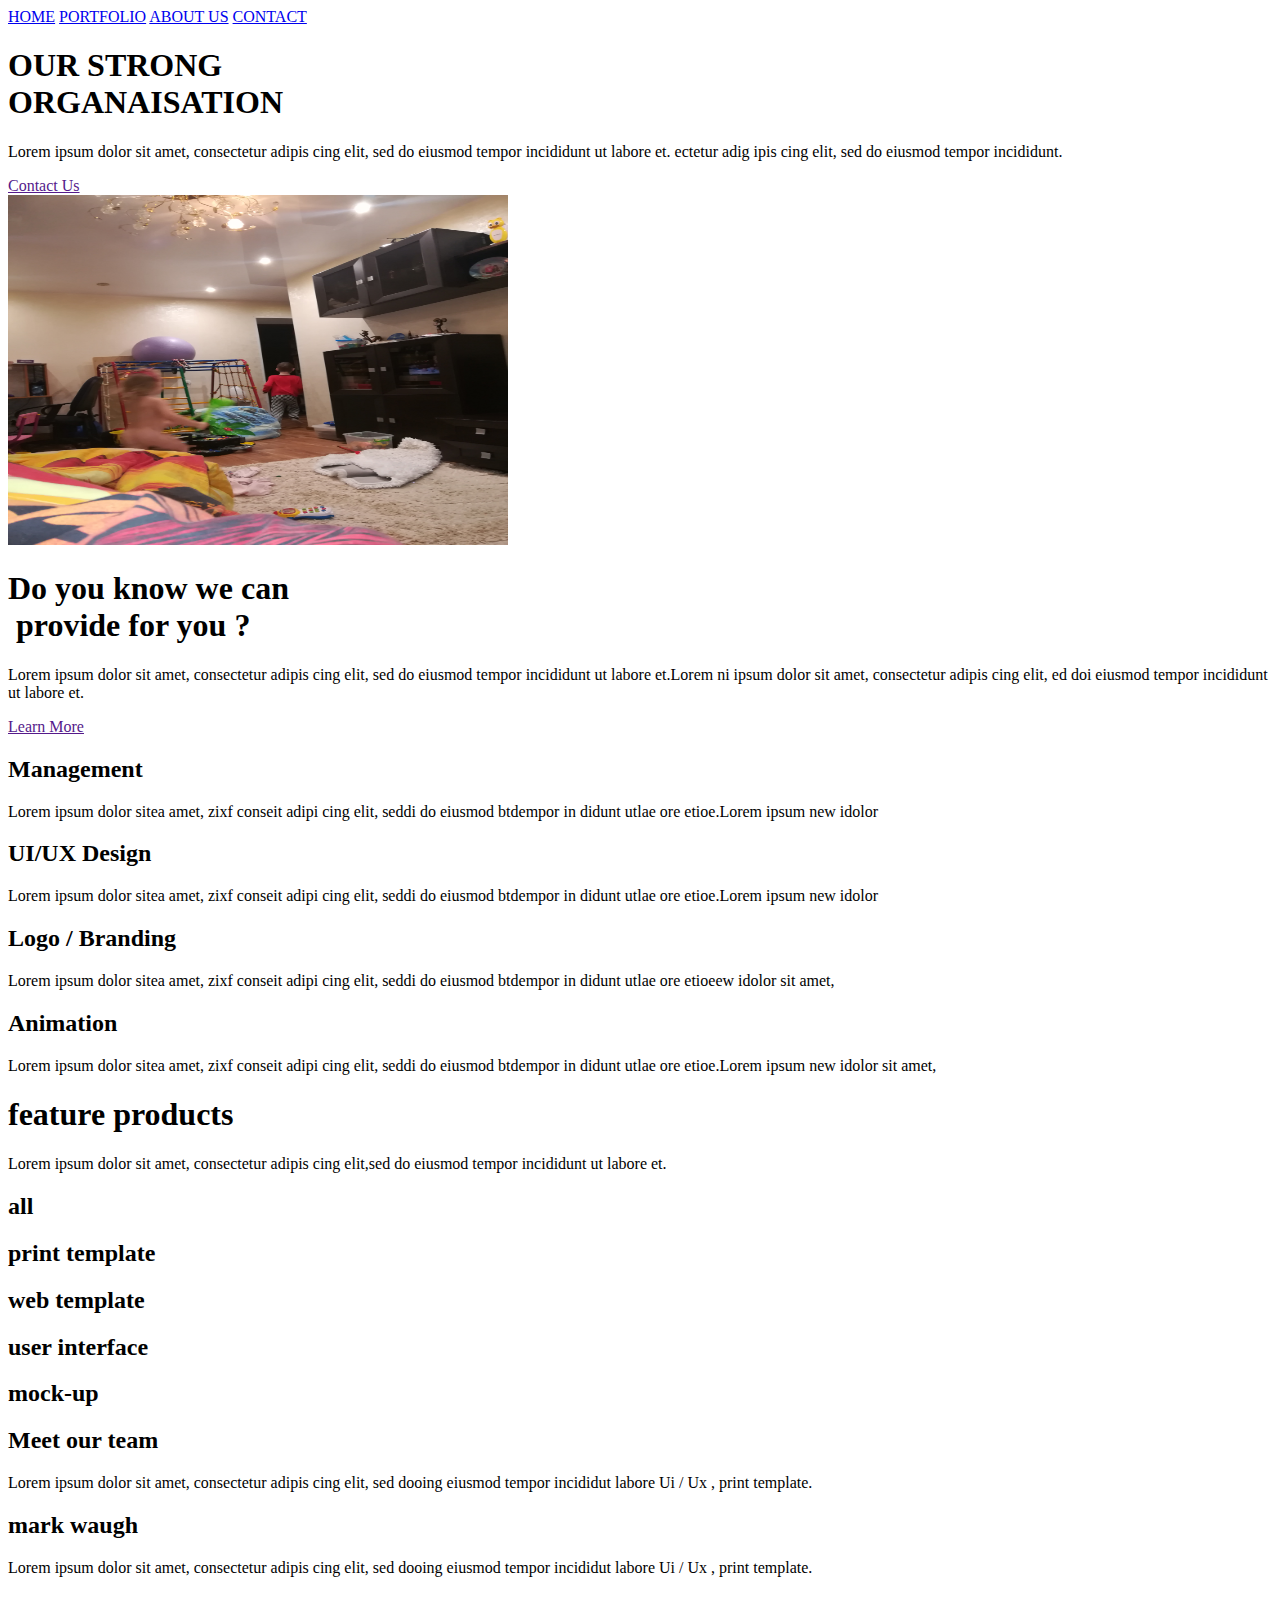
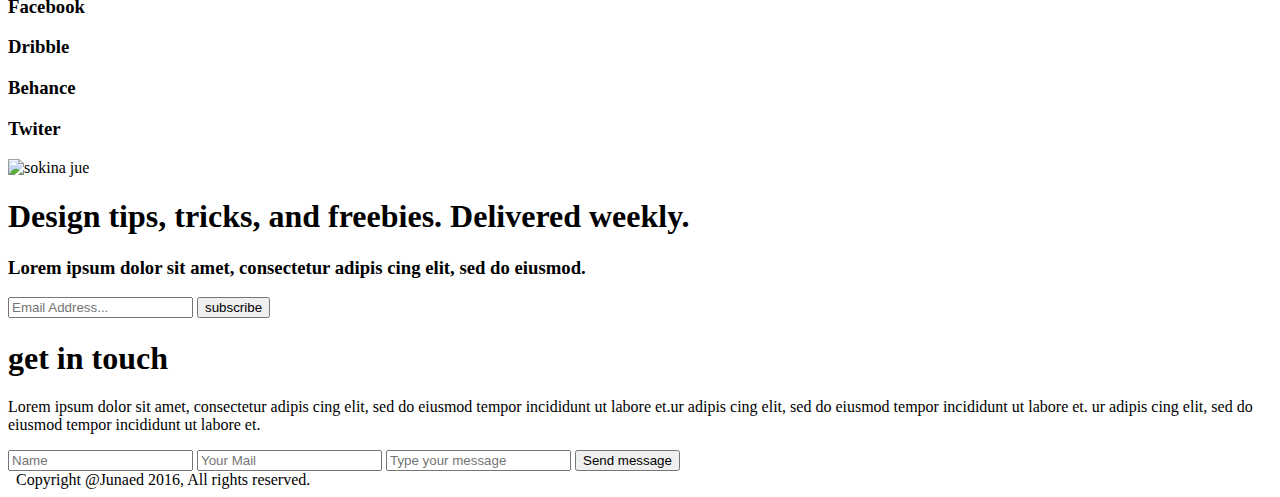
==== index.html @ 3de80346 "Add files via upload" ====
<!doctype html>
<html lang="EN">
<head>
	<meta charset="utf-8">
	<title>Практическое задание 2.14</title>
	<link rel="stylesheet" href="css/style.css">
</head>
<body>
		<div class="item-wrapper">
			<div class="item-shapka">
				<a class="item" href="#">HOME</a>
				<a class="item" href="#">PORTFOLIO</a>
				<a class="item" href="#">ABOUT US</a>
				<a class="item" href="#">CONTACT</a>
			</div>
		</div>
		<div class="intro">
			<div class="intro-wrapper">
		<h1>OUR STRONG <br> ORGANAISATION</h1>
		<p class="intro-text">Lorem ipsum dolor sit amet, consectetur adipis cing elit, sed do eiusmod tempor incididunt  ut labore et. ectetur adig ipis cing elit, sed do eiusmod tempor incididunt.</p>
		<a class="contact-link" href="">Contact Us</a>
		<div>
			<a href=""><img src="images/image01.jpg" alt="картинка" width="500" height="350"></a>
		</div>
		<div class="2">
			<h1>Do you know we can<br>  provide for you ?</h1>
			<p>Lorem ipsum dolor sit amet, consectetur adipis cing elit, sed do eiusmod tempor incididunt ut labore et.Lorem ni ipsum dolor sit amet, consectetur adipis cing elit, ed doi eiusmod tempor incididunt ut labore et.</p>
			<a href="">Learn More</a>
		</div>
		<div>
			<h2>Management</h2>
			<p>Lorem ipsum dolor sitea amet, zixf conseit  adipi cing elit, seddi do eiusmod btdempor in didunt utlae ore etioe.Lorem ipsum new idolor</p>
			<h2>UI/UX Design</h2>
			<p>Lorem ipsum dolor sitea amet, zixf conseit  adipi cing elit, seddi do eiusmod btdempor in didunt utlae ore etioe.Lorem ipsum new idolor </p>
			<h2>Logo / Branding</h2>
			<p>Lorem ipsum dolor sitea amet, zixf conseit  adipi cing elit, seddi do eiusmod btdempor in didunt utlae ore etioeew idolor sit amet,</p>
			<h2>Animation</h2>
			<p>Lorem ipsum dolor sitea amet, zixf conseit  adipi cing elit, seddi do eiusmod btdempor in didunt utlae ore etioe.Lorem ipsum new idolor sit amet,</p>
		</div>
		<h1>feature products</h1>
		<p>Lorem ipsum dolor sit amet, consectetur adipis cing elit,sed do eiusmod tempor incididunt ut labore et.</p>
		<h2>all</h2>
		<h2>print template</h2>
		<h2>web template</h2>
		<h2>user interface</h2>
		<h2>mock-up</h2>
		<div>
			<h2>Meet our team</h2>
			<p>Lorem ipsum dolor sit amet, consectetur adipis cing elit, sed dooing eiusmod tempor incididut labore Ui / Ux , print template.</p>
		</div>
		<div>
			<h2>mark waugh</h2>
			<p>Lorem ipsum dolor sit amet, consectetur adipis cing elit, sed dooing eiusmod tempor incididut labore Ui / Ux , print template.</p>
			<h3>Facebook</h3>
			<h3>Dribble</h3>
			<h3>Behance</h3>
			<h3>Twiter</h3>
		</div>
		<div>
			<img src="" href="" alt="sokina jue">
			<img src="" href="" alt="">
			<img src="" href="" alt="">
			<img src="" href="" alt="">
		</div>
		<div>
			<h1>Design tips, tricks, and freebies. Delivered weekly.</h1>
			<h3>Lorem ipsum dolor sit amet, consectetur adipis cing elit, sed do eiusmod.</h3>
			<form action="" method="get">
				<input type="email" name="Email" placeholder="Email Address...">
				<button type="submit">subscribe</button>
			</form>
		</div>
		<div>
			<h1>get in touch</h1>
			<p>Lorem ipsum dolor sit amet, consectetur adipis cing elit, sed do eiusmod tempor incididunt ut labore et.ur adipis cing elit, sed do eiusmod tempor incididunt ut labore et. ur adipis cing elit, sed do eiusmod tempor incididunt ut labore et.</p>
		</div>
		<form action="" method="get">
				<input type="text" name="login" placeholder="Name">
				<input type="email" name="Email" placeholder="Your Mail">
				<input type="text" name="message" placeholder="Type your message">
				<button type="submit">Send message</button>
		</form>

	<footer>&nbsp; Copyright @Junaed 2016, All rights reserved.</footer>
</body>
</html>
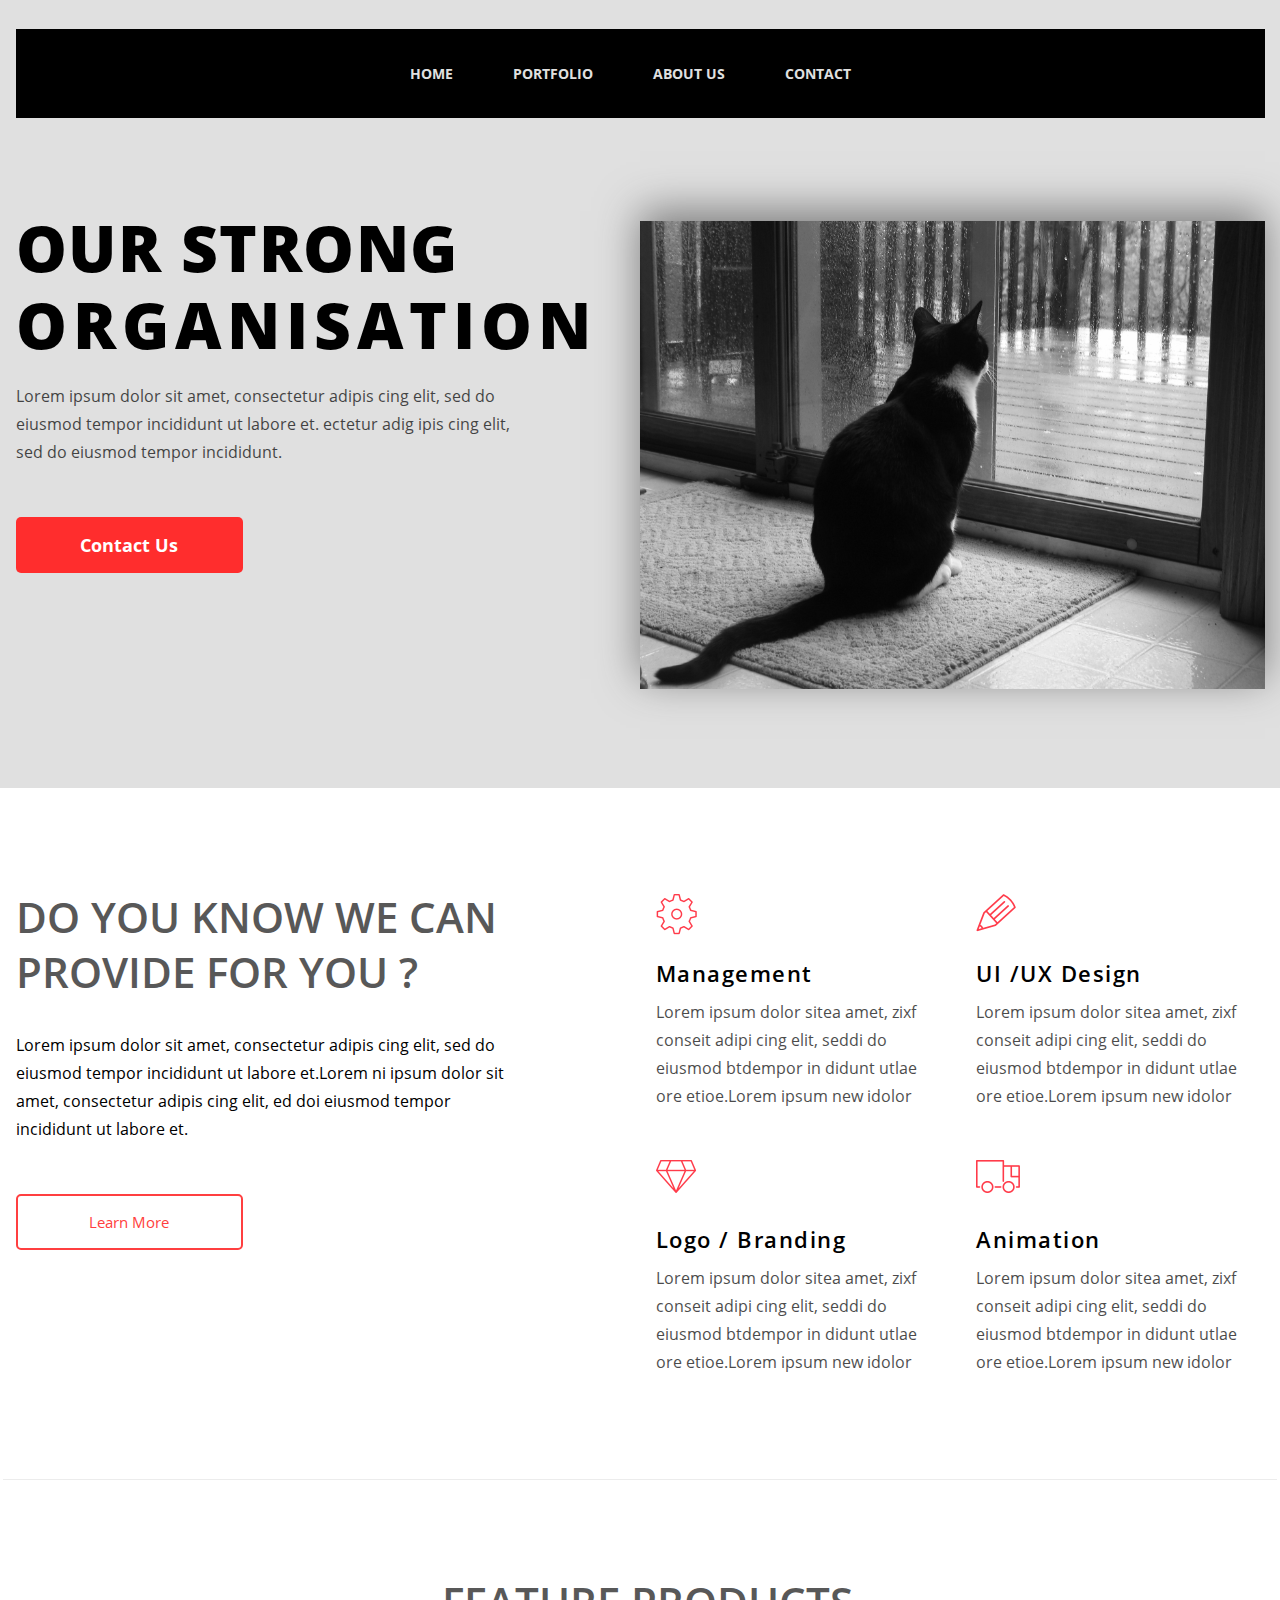
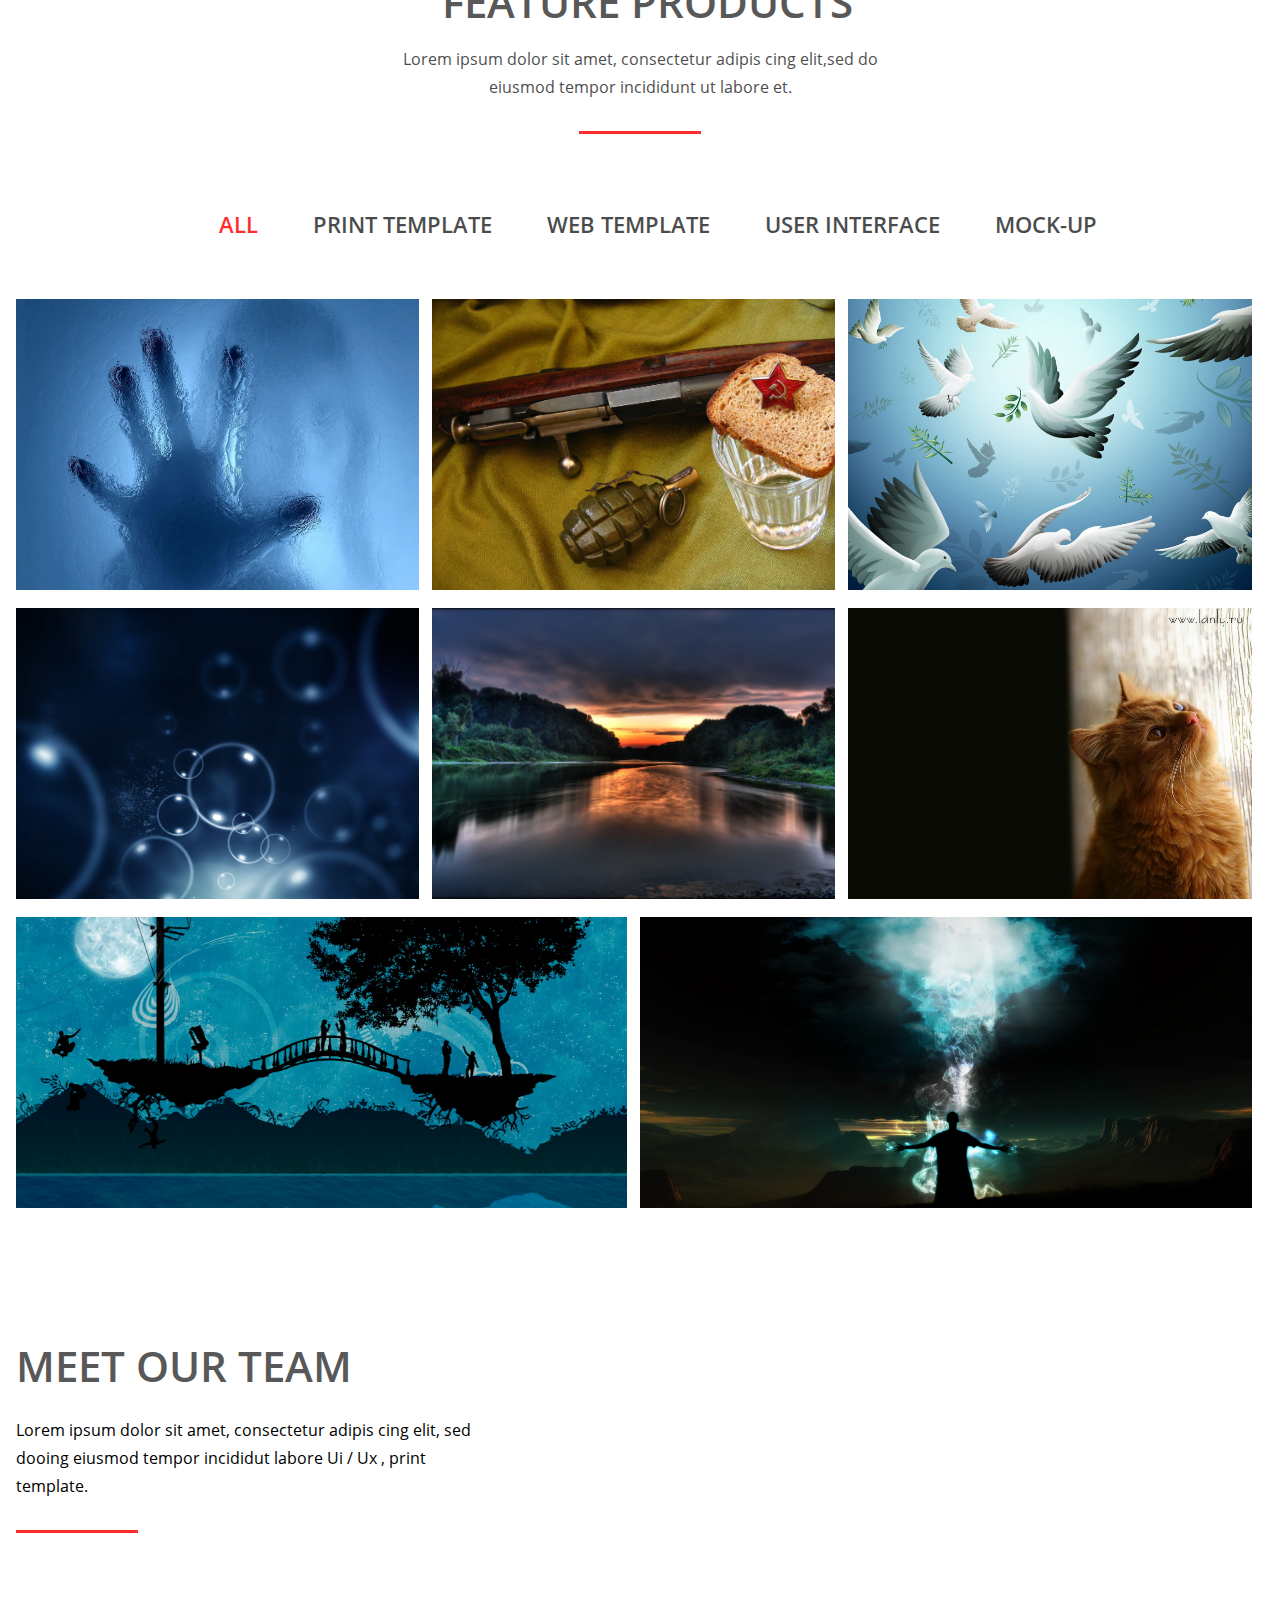
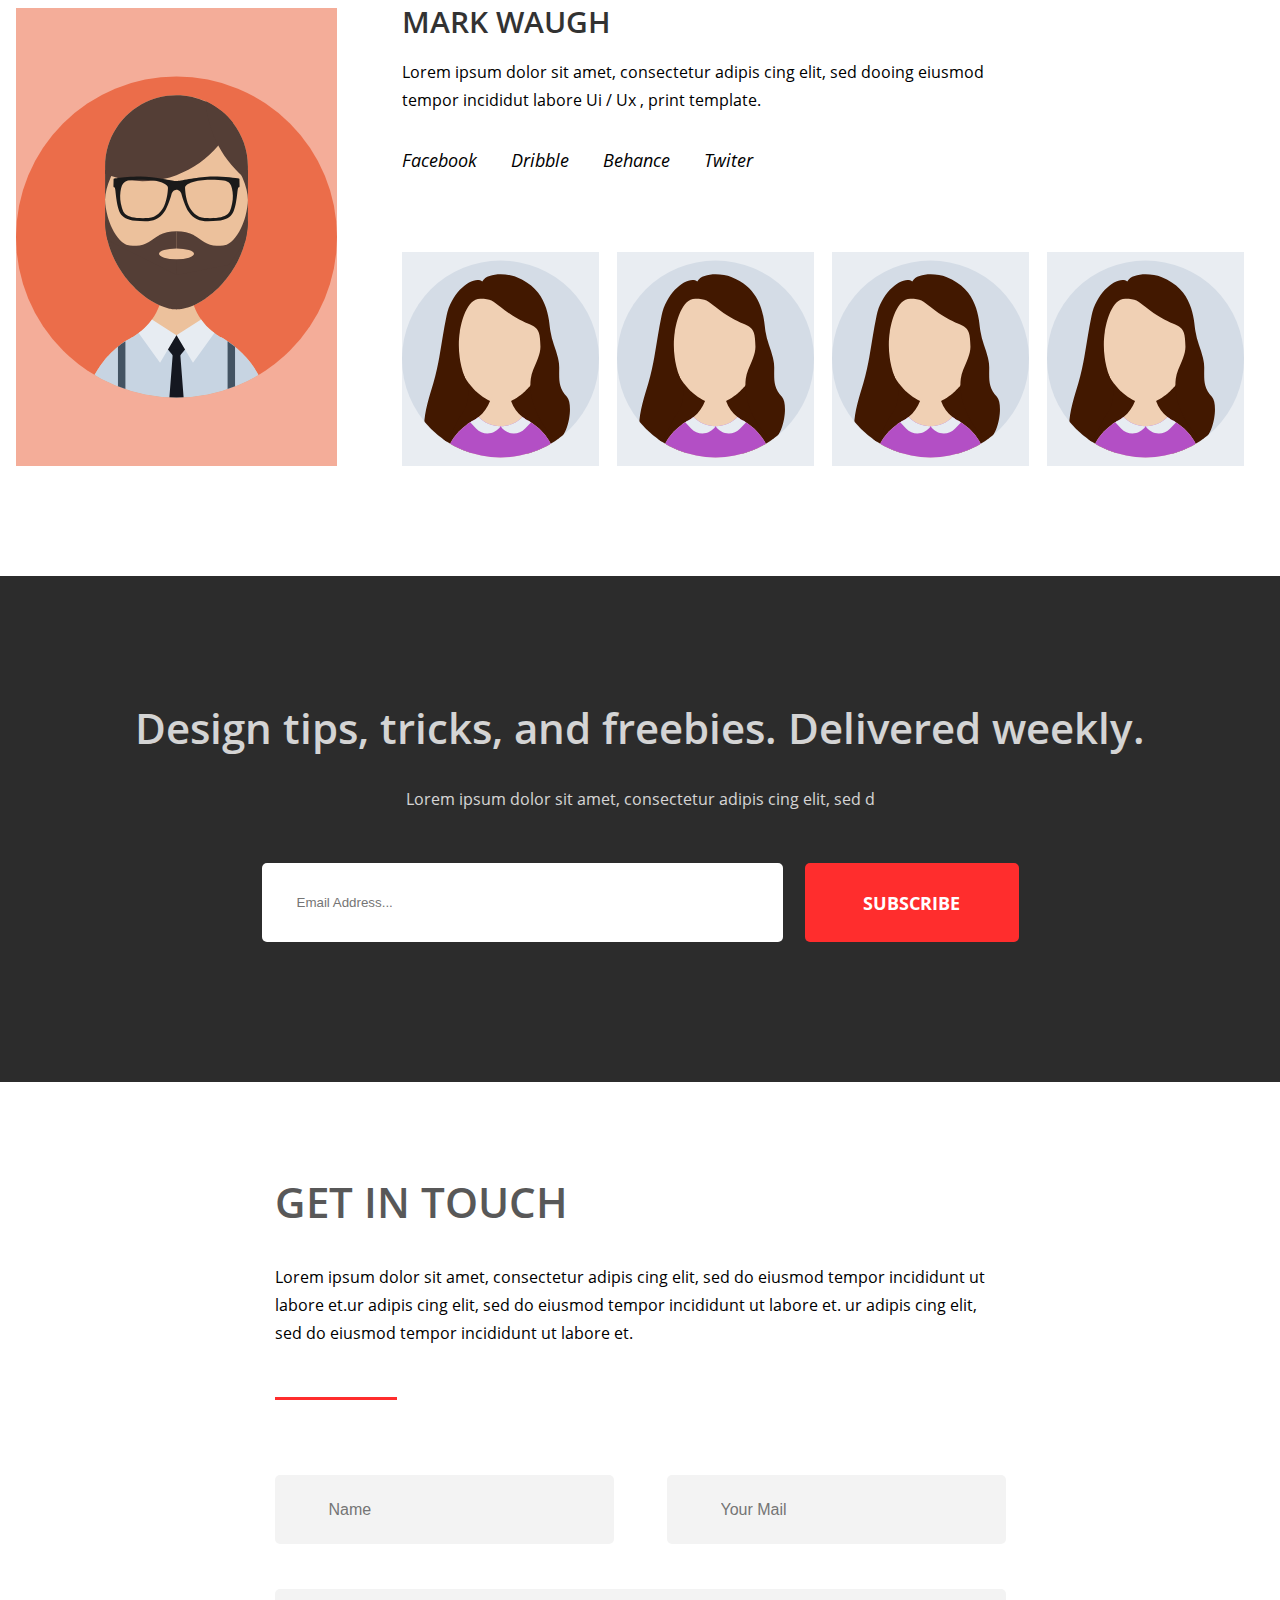
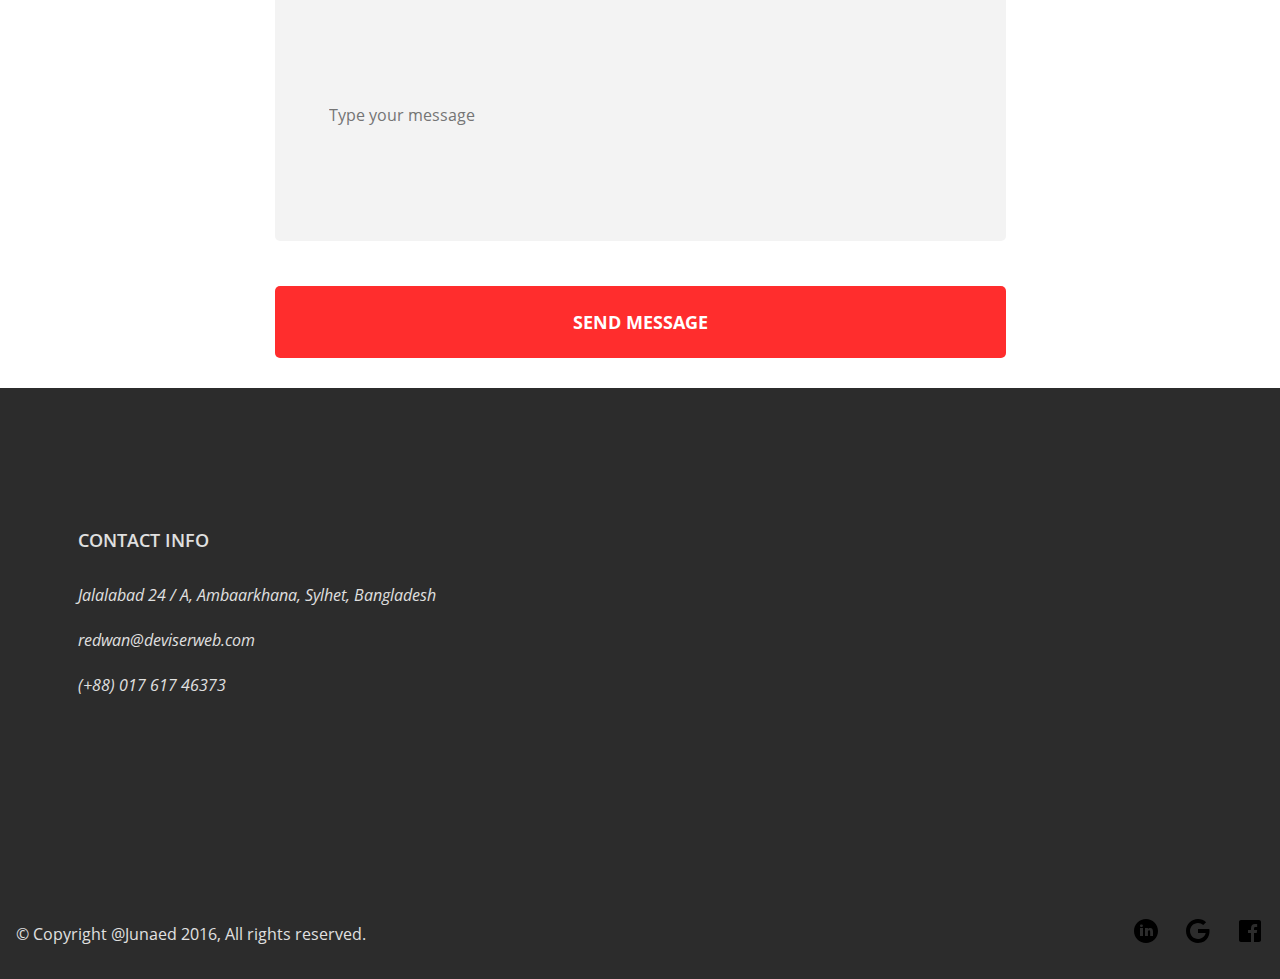
==== commit f8fb0a4c: "Как бы не отчислили за неуспеваемость." ====
--- a/index.html
+++ b/index.html
@@ -1,87 +1,202 @@
-<!doctype html>
+<!DOCTYPE html>
 <html lang="EN">
 <head>
 	<meta charset="utf-8">
-	<title>Практическое задание 2.14</title>
+	<title>Верстка макета сложно</title>
+	<link href="https://fonts.googleapis.com/css?family=Open+Sans:400,700,800&display=swap&subset=cyrillic" rel="stylesheet">
 	<link rel="stylesheet" href="css/style.css">
 </head>
-<body>
-		<div class="item-wrapper">
-			<div class="item-shapka">
-				<a class="item" href="#">HOME</a>
-				<a class="item" href="#">PORTFOLIO</a>
-				<a class="item" href="#">ABOUT US</a>
-				<a class="item" href="#">CONTACT</a>
-			</div>
+<body class="page">
+	<div class="page__header page__header_grey">
+		<header class="header">
+			<ul class="menu header__menu">
+				<li class="menu__item">
+					<a class="menu__link" href="">Home</a>
+				</li>
+				<li class="menu__item">
+					<a class="menu__link" href="#portfolio">Portfolio</a>
+				</li>
+				<li class="menu__item">
+					<a class="menu__link" href="#about">About Us</a>
+				</li>
+				<li class="menu__item">
+					<a class="menu__link" href="#contacts">Contact</a>
+				</li>
+			</ul>
+		</header>
+	</div>
+	<main class="page__content">
+		<div class="page__intro page__intro_grey">
+			<section class="intro">
+				<div class="intro__content">
+					<h1 class="intro__heading">Our strong<br> 
+						<span class="intro__heading_style">organisation</span>
+					</h1>
+					<p class="intro__text">Lorem ipsum dolor sit amet, consectetur adipis cing elit, sed do eiusmod tempor incididunt  ut labore et. ectetur adig ipis cing elit, sed do eiusmod tempor incididunt.</p>
+					<a class="action-button action-button_red" href="">Contact Us</a>
+				</div>
+				<a class="intro__image-link" href="">
+					<img class="intro__image" src="images/Преданность.jpg" alt="Фото офиса" width="551" height="356">
+				</a>
+			</section>
 		</div>
-		<div class="intro">
-			<div class="intro-wrapper">
-		<h1>OUR STRONG <br> ORGANAISATION</h1>
-		<p class="intro-text">Lorem ipsum dolor sit amet, consectetur adipis cing elit, sed do eiusmod tempor incididunt  ut labore et. ectetur adig ipis cing elit, sed do eiusmod tempor incididunt.</p>
-		<a class="contact-link" href="">Contact Us</a>
-		<div>
-			<a href=""><img src="images/image01.jpg" alt="картинка" width="500" height="350"></a>
+		<section class="services">
+			<div class="services__lead">
+				<h2 class="services__heading" id="portfolio">Do you know we can<br> provide for you ?</h2>
+				<p class="services__text">Lorem ipsum dolor sit amet, consectetur adipis cing elit, sed do eiusmod tempor incididunt ut labore et.Lorem ni ipsum dolor sit amet, consectetur adipis cing elit, ed doi eiusmod tempor incididunt ut labore et.</p>
+				<a class="action-button action-button_white" href="">Learn More</a>
+			</div>
+			<div class="services__blocks">
+				<section class="service">
+					<h3 class="service__heading service__heading_manage">Management</h3>
+					<p class="service__text">Lorem ipsum dolor sitea amet, zixf conseit  adipi cing elit, seddi do eiusmod btdempor in didunt utlae ore etioe.Lorem ipsum new idolor</p>
+				</section>
+				<section class="service">
+					<h3 class="service__heading service__heading_ux">UI /UX Design</h3>
+					<p class="service__text">Lorem ipsum dolor sitea amet, zixf conseit  adipi cing elit, seddi do eiusmod btdempor in didunt utlae ore etioe.Lorem ipsum new idolor</p>
+				</section>
+				<section class="service">
+					<h3 class="service__heading service__heading_brand">Logo / Branding</h3>
+					<p class="service__text">Lorem ipsum dolor sitea amet, zixf conseit  adipi cing elit, seddi do eiusmod btdempor in didunt utlae ore etioe.Lorem ipsum new idolor</p>
+				</section>
+				<section class="service">
+					<h3 class="service__heading service__heading_anim">Animation</h3>
+					<p class="service__text">Lorem ipsum dolor sitea amet, zixf conseit  adipi cing elit, seddi do eiusmod btdempor in didunt utlae ore etioe.Lorem ipsum new idolor</p>
+				</section>
+			</div>
+		</section>
+		<section class="feature">
+			<div class="feature__header">
+				<h2 class="feature__heading">Feature products</h2>
+				<p class="feature__text">Lorem ipsum dolor sit amet, consectetur adipis cing elit,sed do eiusmod tempor incididunt ut labore et.</p>
+				<hr class="header__line feature__line">
+			</div>
+			<ul class="products__filter">
+				<li class="products__item">
+					<a class="products__link products__link_active" href="">All</a>
+				</li>
+				<li class="products__item">
+					<a class="products__link" href="">Print template</a>
+				</li>
+				<li class="products__item">
+					<a class="products__link" href="">Web template</a>
+				</li>
+				<li class="products__item">
+					<a class="products__link" href="">User interface</a>
+				</li>
+				<li class="products__item">
+					<a class="products__link" href="">Mock-up</a>
+				</li>
+			</ul>
+			<div class="products">
+				<img class="product" src="images/Отражение.jpg" alt="картинка">
+				<img class="product" src="images/Помним.jpg" alt="которуя я ">
+				<img class="product" src="images/Птицы.jpg" alt="захотел тут">
+				<img class="product" src="images/Пузыри.jpg" alt="вставить">
+				<img class="product" src="images/Река.jpg" alt="что бы было">
+				<img class="product" src="images/Рыжий.jpg" alt="меньше банальности">
+				<img class="product" src="images/Рябь.jpg" alt="контрол + с">
+				<img class="product" src="images/Сила.jpg" alt="контрjл + v">
+			</div>
+		</section>
+		<section class="team">
+			<div class="team__header">
+				<h2 class="team__heading" id="about">Meet our team</h2>
+				<p class="team__text">Lorem ipsum dolor sit amet, consectetur adipis cing elit, sed dooing eiusmod tempor incididut labore Ui / Ux , print template.</p>
+				<hr class="header__line team__line">
+			</div>
+			<div class="team__members">
+				<img class="team__selected-photo" src="images/man.svg" alt="Фото сотрудника">
+				<div class="team__main-content">
+					<div class="team__selected-info">
+						<span class="team__selected-name">Mark waugh</span>
+						<p class="team__selected-about">Lorem ipsum dolor sit amet, consectetur adipis cing elit, sed dooing eiusmod tempor incididut labore Ui / Ux , print template.</p>
+						<div class="team__selected-links">
+							<a class="team__selected-link" href="">Facebook</a>
+							<a class="team__selected-link" href="">Dribble</a>
+							<a class="team__selected-link" href="">Behance</a>
+							<a class="team__selected-link" href="">Twiter</a>
+						</div>
+					</div>
+					<section class="members">
+						<div class="member">
+							<h3 class="member__name">sokina jue</h3>
+							<img class="member__photo" src="images/girl.svg" alt="Фото сотрудника">
+						</div>
+						<div class="member">
+							<h3 class="member__name">sokina jue</h3>
+							<img class="member__photo" src="images/girl.svg" alt="Фото сотрудника">
+						</div>
+						<div class="member">
+							<h3 class="member__name">sokina jue</h3>
+							<img class="member__photo" src="images/girl.svg" alt="Фото сотрудника">
+						</div>
+						<div class="member">
+							<h3 class="member__name">sokina jue</h3>
+							<img class="member__photo" src="images/girl.svg" alt="Фото сотрудника">
+						</div>
+					</section>
+				</div>
+			</div>
+		</section>
+		<section class="subscribe">
+			<div class="subscribe__header">
+				<h2 class="subscribe__heading">Design tips, tricks, and freebies. Delivered weekly.</h2>
+				<p class="subscribe__text">Lorem ipsum dolor sit amet, consectetur adipis cing elit, sed d</p>
+			
+			<form class="subscribe__form" action="" method="GET">
+				<input class="subscribe__input" type="email" name="" placeholder="Email Address...">
+				<button class="subscribe__button" type="submit">Subscribe</button>
+			</form>
+				
+			
+		</section>
+		<div class="feedback-contacts">
+			<div class="feedback__left-box"></div>	
+			<section class="feedback">
+				<section class="feedback__header">
+					<h2 class="feedback__heading" id="contacts">Get in touch</h2>
+					<p class="feedback__text">Lorem ipsum dolor sit amet, consectetur adipis cing elit, sed do eiusmod tempor incididunt ut labore et.ur adipis cing elit, sed do eiusmod tempor incididunt ut labore et. ur adipis cing elit, sed do eiusmod tempor incididunt ut labore et.</p>
+					<hr class="header__line feedback__line">
+				</section>
+				<section class="feedback__body">
+						<form class="feedback__form" action="" method="get">
+						<input class="feedback__input feedback__name" type="text" name="" placeholder="Name">
+						<input class="feedback__input feedback__mail" type="email" placeholder="Your Mail">
+						<input class="feedback__input feedback__message" type="text" placeholder="Type your message">
+						<button class="feedback__button" type="submit">Send message</button>
+						</form>					
+				</section>
+			</section>
+			<section class="contacts">
+				<h2 class="contacts__heading">Contact info</h2>
+				<address class="contacts__address">
+					<p class="contacts__line">Jalalabad 24 / A, Ambaarkhana, Sylhet, Bangladesh<br></p>
+					<p class="contacts__line">redwan@deviserweb.com<br></p>
+					<p class="contacts__line">(+88) 017 617 46373<br></p>
+				</address>
+			</section>
+			<div class="feedback__right-box contacts__decor"></div>
 		</div>
-		<div class="2">
-			<h1>Do you know we can<br>  -provide for you ?</h1>
-			<p>Lorem ipsum dolor sit amet, consectetur adipis cing elit, sed do eiusmod tempor incididunt ut labore et.Lorem ni ipsum dolor sit amet, consectetur adipis cing elit, ed doi eiusmod tempor incididunt ut labore et.</p>
-			<a href="">Learn More</a>
+	</main>
+	<footer class="footer">
+		<div class="footer__content">
+			<p>&copy; Copyright @Junaed 2016, All rights reserved.</p>
+			<div class="footer__social-links">
+				<a class="footer__link" href="">
+					<img src="images/twitter.svg" alt="twitter">
+				</a>
+				<a class="footer__link" href="">
+					<img src="images/LinkedIn.svg" alt="linkedIn">
+				</a>
+				<a class="footer__link" href="">
+					<img src="images/google.svg" alt="google">
+				</a>
+				<a class="footer__link" href="">
+					<img src="images/facebook.svg" alt="facebook">
+				</a>
+			</div>
 		</div>
-		<div>
-			<h2>Management</h2>
-			<p>Lorem ipsum dolor sitea amet, zixf conseit  adipi cing elit, seddi do eiusmod btdempor in didunt utlae ore etioe.Lorem ipsum new idolor</p>
-			<h2>UI/UX Design</h2>
-			<p>Lorem ipsum dolor sitea amet, zixf conseit  adipi cing elit, seddi do eiusmod btdempor in didunt utlae ore etioe.Lorem ipsum new idolor </p>
-			<h2>Logo / Branding</h2>
-			<p>Lorem ipsum dolor sitea amet, zixf conseit  adipi cing elit, seddi do eiusmod btdempor in didunt utlae ore etioeew idolor sit amet,</p>
-			<h2>Animation</h2>
-			<p>Lorem ipsum dolor sitea amet, zixf conseit  adipi cing elit, seddi do eiusmod btdempor in didunt utlae ore etioe.Lorem ipsum new idolor sit amet,</p>
-		</div>
-		<h1>feature products</h1>
-		<p>Lorem ipsum dolor sit amet, consectetur adipis cing elit,sed do eiusmod tempor incididunt ut labore et.</p>
-		<h2>all</h2>
-		<h2>print template</h2>
-		<h2>web template</h2>
-		<h2>user interface</h2>
-		<h2>mock-up</h2>
-		<div>
-			<h2>Meet our team</h2>
-			<p>Lorem ipsum dolor sit amet, consectetur adipis cing elit, sed dooing eiusmod tempor incididut labore Ui / Ux , print template.</p>
-		</div>
-		<div>
-			<h2>mark waugh</h2>
-			<p>Lorem ipsum dolor sit amet, consectetur adipis cing elit, sed dooing eiusmod tempor incididut labore Ui / Ux , print template.</p>
-			<h3>Facebook</h3>
-			<h3>Dribble</h3>
-			<h3>Behance</h3>
-			<h3>Twiter</h3>
-		</div>
-		<div>
-			<img src="" href="" alt="sokina jue">
-			<img src="" href="" alt="">
-			<img src="" href="" alt="">
-			<img src="" href="" alt="">
-		</div>
-		<div>
-			<h1>Design tips, tricks, and freebies. Delivered weekly.</h1>
-			<h3>Lorem ipsum dolor sit amet, consectetur adipis cing elit, sed do eiusmod.</h3>
-			<form action="" method="get">
-				<input type="email" name="Email" placeholder="Email Address...">
-				<button type="submit">subscribe</button>
-			</form>
-		</div>
-		<div>
-			<h1>get in touch</h1>
-			<p>Lorem ipsum dolor sit amet, consectetur adipis cing elit, sed do eiusmod tempor incididunt ut labore et.ur adipis cing elit, sed do eiusmod tempor incididunt ut labore et. ur adipis cing elit, sed do eiusmod tempor incididunt ut labore et.</p>
-		</div>
-		<form action="" method="get">
-				<input type="text" name="login" placeholder="Name">
-				<input type="email" name="Email" placeholder="Your Mail">
-				<input type="text" name="message" placeholder="Type your message">
-				<button type="submit">Send message</button>
-		</form>
-
-	<footer>&nbsp; Copyright @Junaed 2016, All rights reserved.</footer>
+	</footer>
 </body>
-</html>
+</html>--- a/css/style.css
+++ b/css/style.css
@@ -0,0 +1,909 @@
+
+@font-face {
+    src: url('../fonts/OpenSans-Regular.ttf') format('truetype');
+    font-family: 'Open Sans';
+    font-weight: 400;
+    font-style: normal;
+}
+
+@font-face {
+    src: url('../fonts/OpenSans-Italic.ttf') format('truetype');
+    font-family: 'Open Sans';
+    font-weight: 400;
+    font-style: italic;
+}
+
+@font-face {
+    src: url('../fonts/OpenSans-SemiBold.ttf') format('truetype');
+    font-family: 'Open Sans';
+    font-weight: 600;
+    font-style: normal;
+}
+
+@font-face {
+    src: url('../fonts/OpenSans-Bold.ttf') format('truetype');
+    font-family: 'Open Sans';
+    font-weight: 700;
+    font-style: normal;
+}
+
+@font-face {
+    src: url('../fonts/OpenSans-ExtraBold.ttf') format('truetype');
+    font-family: 'Open Sans';
+    font-weight: 800;
+    font-style: normal;
+}
+
+
+.page {
+    margin: 0;
+    font-family: 'Open Sans', Helvetica, Arial, sans-serif;
+    display: flex;
+    flex-direction: column;
+    min-height: 100vh;
+}
+
+
+.intro,
+.services,
+.feature,
+.team,
+.subscribe,
+.feedback__body,
+.footer__content {
+    display: flex;
+    flex-wrap: wrap;
+    justify-content: space-between;
+    align-items: flex-start;
+    max-width: 1249px;
+    margin: 0 auto;
+    padding-left: 1vw;
+    padding-right: 1vw;
+}
+
+.page__content {
+    flex-grow: 1;
+}
+
+h2 {
+    color: #585858;
+    margin: 0;
+    font-family: 'Open Sans', Helvetica, Arial, sans-serif;
+    font-weight: 600;
+    font-size: 42px;
+    line-height: 55px;
+    text-transform: uppercase;
+}
+
+h3 {
+    margin: 0;
+}
+
+p {
+    margin: 0;
+    font-family: 'Open Sans', Helvetica, Arial, sans-serif;
+    font-size: 16px;
+    line-height: 1.75;
+}
+
+.page__header_grey {
+    background-color: #e0e0e0;
+}
+
+.page__intro_grey {
+    background-color: #e0e0e0;
+}
+
+.header__line {
+    width: 122px;
+    height: 3px;
+    background-color: #ff2d2d;
+    border: none;
+}
+
+.header {
+    box-sizing: border-box;
+    display: flex;
+    align-items: stretch;
+    justify-content: center;
+    width: 100%;
+    max-width: 1249px;
+    margin: 0 auto;
+    min-height: 89px;
+    background-color: #000000;
+}
+
+.page__header {
+    padding-top: 29px;
+}
+
+.menu {
+    display: flex;
+    flex-wrap: wrap;
+    align-items: stretch;
+    list-style: none;
+    padding: 0;
+    margin: 0;  
+    margin-left: -20px;
+}
+
+.menu__item {
+    display: flex;
+    align-items: stretch;
+    justify-content: center;
+    min-height: 89px;
+}
+
+.menu__item:hover {
+    background-color: #ff3f40;
+}
+
+.menu__link {
+    display: flex;
+    align-items: center;
+    padding: 0 30px;
+    color: #e0e0e0;
+    font-size: 14px;
+    font-weight: bold;
+    text-decoration: none;
+    text-transform: uppercase;
+}
+
+.intro {
+    padding-top: 103px;
+    padding-bottom: 94px;
+}
+
+.intro__content {
+    position: relative;
+    bottom: 11px;
+    width: 617px;
+    margin-bottom: 20px;
+    margin-right: 75px;
+}
+
+.intro__heading {
+    margin: 0;
+    font-size: 60px;
+    line-height: 1.2;
+    font-weight: bold;
+    text-transform: uppercase;
+    margin-bottom: 18px;
+    font-family: 'Open Sans', Helvetica, Arial, sans-serif;
+    font-weight: 800;
+    letter-spacing: 1.5px;
+}
+
+.intro__heading_style {
+    letter-spacing: 6px;
+    word-break: break-word;
+    hyphens: auto;
+}
+
+.intro__text {
+    max-width: 520px;
+    margin-bottom: 51px;
+    opacity: 0.7; 
+}
+
+.action-button {
+    box-sizing: border-box;
+    font-family: 'Open Sans', Helvetica, Arial, sans-serif;
+    display: inline-block;
+    width: 227px;
+    padding: 16px 0;
+    text-align: center;
+    text-decoration: none;
+    border-radius: 5px;
+}
+
+.action-button_red {
+    font-size: 18px;
+    font-weight: 700;
+    color: #ffffff;
+    background-color: #ff2d2d;
+}
+
+.intro__image {
+    width: 551px;
+    height: 356px;
+    box-shadow: 0 -10px 40px 0 rgb(124, 124, 124);
+    /* Свойство box-shadow позволяет создать тень бокса. Первые два
+     значения - смещение по горизонтали и вертикали. Третье - размытие.
+      Четвертое - распространение. Пятое цвет. */
+}
+
+.services {
+    padding-top: 106px;
+    padding-bottom: 53px;
+    border-bottom: 1px solid #ececec;
+}
+
+.services__lead {
+    flex: 1 1 502px;
+    /* Свойство flex совмещает в себе три свойства grow, shrink и basis.
+     Первые два позволяют сказать, что флекс элемент может расширятсья
+      и сжиматься. Третье задает базовую ширину, которая расчитывается
+       до всего остального. */
+    max-width: 502px;
+    margin-bottom: 50px;
+    margin-right: 50px;
+}
+
+.services__heading {
+    position: relative;
+    bottom: 5px;
+    margin-bottom: 27px;
+}
+
+.services__text {
+    margin-bottom: 51px;
+}
+
+.action-button_white {
+    font-size: 15px;
+    color: #ff3f40;
+    background-color: #ffffff;
+    border: 2px solid #ff3f40;
+}
+
+.services__blocks {
+    flex: 1 1;
+    max-width: 609px;
+    display: flex;
+    flex-wrap: wrap;
+}
+
+.service {
+    flex: 1 1 288px;
+    width: 288px;
+    margin-bottom: 50px;
+}
+
+.service:nth-child(odd) {
+    margin-right: 32px;
+}
+
+.service__heading {
+    letter-spacing: 1.5px;
+    font-family: 'Open Sans', Helvetica, Arial, sans-serif;
+    font-weight: 600;
+    font-size: 22px;
+    margin-bottom: 10px;
+}
+
+.service__heading::before {
+    display: block;
+    width: 41px;
+    height: 41px;
+    margin-bottom: 23px;
+}
+
+.service__text {
+    opacity: 0.7;
+}
+
+.service__heading_manage::before {
+    content: url('../images/service-1.png');
+}
+
+.service__heading_ux::before {
+    content: url('../images/service-2.png');
+}
+
+.service__heading_brand::before {
+    content: url('../images/service-3.png');
+}
+
+.service__heading_anim::before {
+    content: url('../images/service-4.png');
+}
+
+/* Feature products */
+.feature {
+    padding-top: 94px;
+    padding-bottom: 52px
+}
+
+.feature__header {
+    width: 100%;
+    text-align: center;
+    margin-bottom: 67px;
+}
+
+.feature__heading {
+    padding-left: 14px;
+    margin-bottom: 16px;
+}
+
+.feature__text {
+    max-width: 500px;
+    margin: 0 auto 30px;
+    opacity: 0.7;
+}
+
+.products__filter {
+    width: 100%;
+    list-style: none;
+    margin: 0;
+    padding: 0;
+    display: flex;
+    flex-wrap: wrap;
+    justify-content: center;
+    margin-bottom: 60px;
+}
+
+.products__link {
+    position: relative;
+    left: 45px;
+    color: #000;
+    margin-right: 55px;
+    font-size: 22px;
+    font-family: 'Open Sans', Helvetica, Arial, sans-serif;
+    font-weight: 600;
+    text-transform: uppercase;
+    text-decoration: none;
+    opacity: 0.7;
+}
+
+.products__link_active {
+    color: #ff2d2d;
+    opacity: 1;
+}
+
+.products__link:hover {
+    color: #ff2d2d;
+}
+
+.products {
+    display: flex;
+    align-items: flex-start;
+    justify-content: space-between;
+    flex-wrap: wrap;
+}
+
+.product {
+    flex: 1 1 24%;
+    min-width: 250px;
+    max-width: 299px;
+    height: 291px;
+    margin-bottom: 18px;
+    object-fit: cover;
+    
+}
+
+/* Team */
+.team {
+    padding-top: 60px;
+    padding-bottom: 110px;
+}
+
+.team__header {
+    width: 100%;
+    text-align: left;
+    margin-bottom: 67px;
+}
+
+.team__heading {
+    margin-bottom: 23px;
+}
+
+.team__text {
+    max-width: 460px;
+    margin-bottom: 30px;
+}
+
+.team__line {
+    margin-left: 0;
+}
+
+.team__members {
+    width: 100%;
+    display: flex;
+    align-items: stretch;
+    align-content: space-between;
+    min-height: 458px;
+}
+
+.team__selected-photo {
+    flex-shrink: 0;
+    width: 321px;
+    height: 458px;
+    margin-right: 65px;
+    background-color: #eb6d4a8f;
+    align-self: start;
+}
+
+.team__main-content {
+    display: flex;
+    flex-direction: column;
+    justify-content: space-between;
+}
+
+.team__selected-info {
+    position: relative;
+    display: flex;
+    flex-direction: column;
+    align-self: start;
+    justify-content: space-between;
+    max-width: 642px;
+    margin-top: -7px;
+}
+
+.team__selected-about {
+    margin-bottom: 34px;
+}
+
+.team__selected-name {
+    bottom: 5px;
+    font-size: 30px;
+    font-family: 'Open Sans', Helvetica, Arial, sans-serif;
+    font-weight: 600;
+    text-transform: uppercase;
+    opacity: 0.8;
+    margin-bottom: 16px;
+}
+
+.team__selected-link {
+    color: #000;
+    font-size: 18px;
+    font-family: 'Open Sans', Helvetica, Arial, sans-serif;
+    font-style: italic;
+    text-decoration: none;
+    margin-right: 30px;
+} 
+
+.team__selected-link:hover {
+    text-decoration: underline;
+}
+
+.members {
+    display: flex;
+    align-items: center;
+    flex-wrap: wrap;
+}
+
+.member {
+    position: relative;
+    margin-top: 18px;
+}
+
+.member:not(:last-child) {
+    margin-right: 18px;
+}
+
+.member__name {
+    display: flex;
+    justify-content: center;
+    align-items: center;
+    visibility: hidden;
+    color: #ffffff;
+    position: absolute;
+    bottom: 0;
+    width: 100%;
+    height: 37px;
+    text-align: center;
+    background-color: #000;
+    opacity: 0.5;
+}
+
+.member:hover > .member__name {
+    visibility: visible;
+}
+
+.member__photo {
+    display: block;
+    width: 197px;
+    height: 214px;
+    background-color: #d4dce680;
+}
+
+/* Subscribe */
+.subscribe {
+    box-sizing: border-box;
+    display: block;
+    width: 100%;
+    max-width: 100%;
+    background-color: #2c2c2c;
+    padding-top: 124px;
+    padding-bottom: 140px;
+}
+
+.subscribe__header {
+    max-width: 1249px;
+    margin: 0 auto;
+    text-align: center;
+}
+
+.subscribe__heading {
+    color: #fff;
+    opacity: 0.8;
+    text-transform: none;
+    margin-bottom: 30px;
+}
+
+.subscribe__text {
+    color: #fff;
+    opacity: 0.8;
+    margin-bottom: 50px;
+}
+
+.subscribe__form {
+    display: flex;
+    align-items: center;
+    justify-content: center;
+}
+
+.subscribe__form .subscribe__input {
+    color: #8e8e8e;
+    display: flex;
+    align-items: center;
+    box-sizing: border-box;
+    flex: 0 1 521px;
+    min-height: 79px;
+    padding: 0;
+    padding-left: 35px;
+    padding-right: 35px;
+    border: none;
+    border-radius: 5px;
+    margin-right: 22px;
+    background-color: #fff;
+}
+
+.subscribe__form .subscribe__button {
+    display: flex;
+    align-items: center;
+    justify-content: center;
+    color: #fff;
+    font-size: 18px;
+    font-family: 'Open Sans', Helvetica, Arial, sans-serif;
+    font-weight: 700;
+    width: 214px;
+    min-height: 79px;
+    background-color: #ff2d2d;
+    border: none;
+    border-radius: 5px;
+    text-transform: uppercase;
+}
+
+/* Feedback contacts */
+.feedback-contacts {
+    display: flex;
+    justify-content: center;
+    align-items: flex-end;
+    padding-top: 92px;
+    padding-bottom: 110px;
+    /* overflow: hidden; */
+    /* display: grid; */
+    /* grid-template-columns: 1fr 731px 107px 411px 1fr; */
+    /* grid-template-rows: repeat(2, auto); */
+}
+
+.feedback-contacts::after {
+    /* content: ''; */
+    height: 100%;
+    background-color: #2c2c2c;
+     grid-column: 5 / 6; 
+     grid-row: 2 / 3; 
+}
+
+/* Feedback */
+.feedback {
+     column-gap: 107px; 
+     grid-column: 2 / 3; 
+     grid-row: 1 / 3; 
+}
+
+.feedback__header {
+    box-sizing: border-box;
+}
+
+.feedback__heading {
+    margin-bottom: 34px;
+}
+
+.feedback__text {
+    max-width: 720px;
+    margin-bottom: 50px;
+}
+
+.feedback__line {
+    margin-left: 0;
+    margin-bottom: 75px;
+}
+
+.feedback__body {
+    position: relative;
+    display: flex;
+    justify-content: space-between;
+    flex-wrap: nowrap;
+    width: 100%;
+    max-width: 731px;
+    margin-right: 107px;
+    padding-left: 0;
+    padding-right: 0;
+}
+
+.feedback__left-box {
+    flex: 1 1 auto;
+}
+
+.feedback__form {
+    display: flex;
+    flex-wrap: wrap;
+    justify-content: space-between;
+}
+
+.feedback__input {
+    color: #8e8e8e;
+    box-sizing: border-box;
+    padding-left: 54px;
+    padding-right: 54px;
+    border: none;
+    border-radius: 5px;
+    background-color: #f3f3f3;  
+    margin-bottom: 45px;
+}
+
+.feedback__name,
+.feedback__mail {
+    display: flex;
+    align-items: center;
+    font-size: 16px;
+    width: 339px;
+    height: 69px;
+    background-color: #f3f3f3;
+}
+
+.feedback__message {
+    resize: none;
+    font-size: 16px;
+    font-family: 'Open Sans', Helvetica, Arial, sans-serif;
+    width: 100%;
+    max-width: 731px;
+    height: 252px;
+    box-sizing: border-box;
+    padding: 35px 54px;
+    margin-bottom: 45px;
+    border: none;
+    border-radius: 5px;
+    background-color: #f3f3f3;  
+}
+
+.feedback__button {
+    display: flex;
+    align-items: center;
+    justify-content: center;
+    width: 100%;
+    max-width: 731px;
+    height: 72px;
+    color: #fff;
+    font-size: 18px;
+    font-family: 'Open Sans', Helvetica, Arial, sans-serif;
+    font-weight: 700;
+    background-color: #ff2d2d;
+    border: none;
+    border-radius: 5px;
+    text-transform: uppercase;
+} 
+
+/* Contacts */
+.contacts {
+    box-sizing: border-box;
+    position: relative;
+    color: #e0e0e0;
+    background-color: #2c2c2c;
+    box-sizing: border-box;
+    padding: 125px 53px 125px 78px;
+    min-height: 481px;
+    max-width: 411px;
+    /* grid-column: 4 / 5; */
+    /* grid-row: 2 / 3; */
+}
+
+.contacts__heading {
+    color: #e0e0e0;
+    font-size: 18px;
+    margin-bottom: 13px;
+}
+
+.contacts-address {
+    line-height: 1.75;
+}
+
+.contacts__line {
+    margin-bottom: 17px;
+}
+
+.feedback__right-box {
+    min-height: 481px;
+    flex: 1 1 auto;
+}
+
+.contacts__decor {
+    background-color: #2c2c2c;
+}
+
+
+.contacts::after {
+    /* content: ''; */
+    display: block;
+    position: absolute;
+    top: 0;
+    right: 0;
+    transform: translateX(100%);
+    width: 100vw;
+    height: 100%;
+    background-color: #2c2c2c;
+}
+
+/* Footer */
+.footer {
+    background-color: #2c2c2c;
+    padding: 0 1vw;
+}
+
+.footer__content {
+    box-sizing: border-box;
+    padding: 19px 0 0;
+    color: #e0e0e0;
+    display: flex;
+    align-items: center;
+    justify-content: space-between;
+    min-height: 110px;
+    background-color: #2c2c2c;
+}
+
+.footer__link {
+    display: inline-block;
+}
+
+.footer__social-links > .footer__link:not(:last-child) {
+    margin-right: 18px;
+}
+
+/* Responsive */
+@media screen and (max-width: 1286px) {
+    .intro {
+        flex-wrap: nowrap;
+    }
+    .intro__content {
+        width: 50%;
+        box-sizing: border-box;
+        margin-right: 0;
+        padding-right: 15px;
+    }
+    .intro__heading {
+        font-size: 5vw;
+    }
+    .intro__image-link {
+        width: 50%;
+    }
+    .intro__image {
+        width: 100%;
+        height: auto;
+    }
+    .products {
+        justify-content: flex-start;
+    }
+    .product {
+        max-width: 100%;
+        margin-right: 1vw;
+    }
+    .feedback {
+        margin: 0 auto;
+        margin-bottom: 30px;
+        padding: 0 1vw;
+        grid-column: 1 / 6;
+        grid-row: 1 / 2;
+    }
+    .feedback__body {
+        margin-right: 0;
+    }
+    .feedback-contacts {
+        flex-wrap: wrap;
+        padding-left: initial;
+        padding-right: initial;
+        padding-bottom: 0;
+        grid-template-columns: 100%;
+    }
+    .feedback__left-box {
+        flex: 0 1 auto;
+    }
+    .contacts {
+        width: 100%;
+        max-width: 100%;
+        grid-column: 1 / 6;
+        grid-row: 2 / 3;
+    }
+    .contacts-background {
+        display: none;
+    }
+    .feedback-contacts::after {
+        content: initial;
+    }
+}
+
+@media screen and (max-width: 907px) {
+    .services-lead,
+    .services__blocks {
+        width: 100%;
+        max-width: 100%;
+    }
+}
+
+@media screen and (max-width: 900px) {
+    .products__item {
+        width: 100%;
+        text-align: center;
+    }
+    .services {
+        justify-content: center;
+    }
+}
+
+@media screen and (max-width: 855px) {
+    .team__members {
+        display: flex;
+        flex-wrap: wrap;
+    }
+    .team__selected-photo {
+        margin-bottom: 18px;
+        margin-right: 0;
+    }
+} 
+
+@media screen and (max-width: 800px) {
+    .services-lead {
+        width: 100%;
+        max-width: 100%;
+    }
+    .services__blocks {
+        width: 100%;
+        max-width: 100%;
+    }
+    .contacts {
+        padding: 1vw;
+    }
+}
+
+@media screen and (max-width: 760px) {
+    .feedback__name,
+    .feedback__mail,
+    .feedback__message,
+    .feedback__button {
+        width: 100%;
+    }
+    .feedback__name {
+        margin-right: 0;
+    }
+}
+
+@media screen and (max-width: 700px) {
+    .header {
+        padding-left: 20px;
+    }
+    .intro {
+        flex-wrap: wrap;
+    }
+    .intro__content {
+        width: 100%;
+    }
+    .intro__image-link {
+        width: 100%;
+    }
+    .intro__image {
+        width: 100%;
+        height: auto;
+    }
+    .intro__heading {
+        font-size: 50px;
+    }
+}
+
+@media screen and (max-width: 400px) {
+    .subscribe__form {
+        flex-wrap: wrap;
+    }
+}
+
